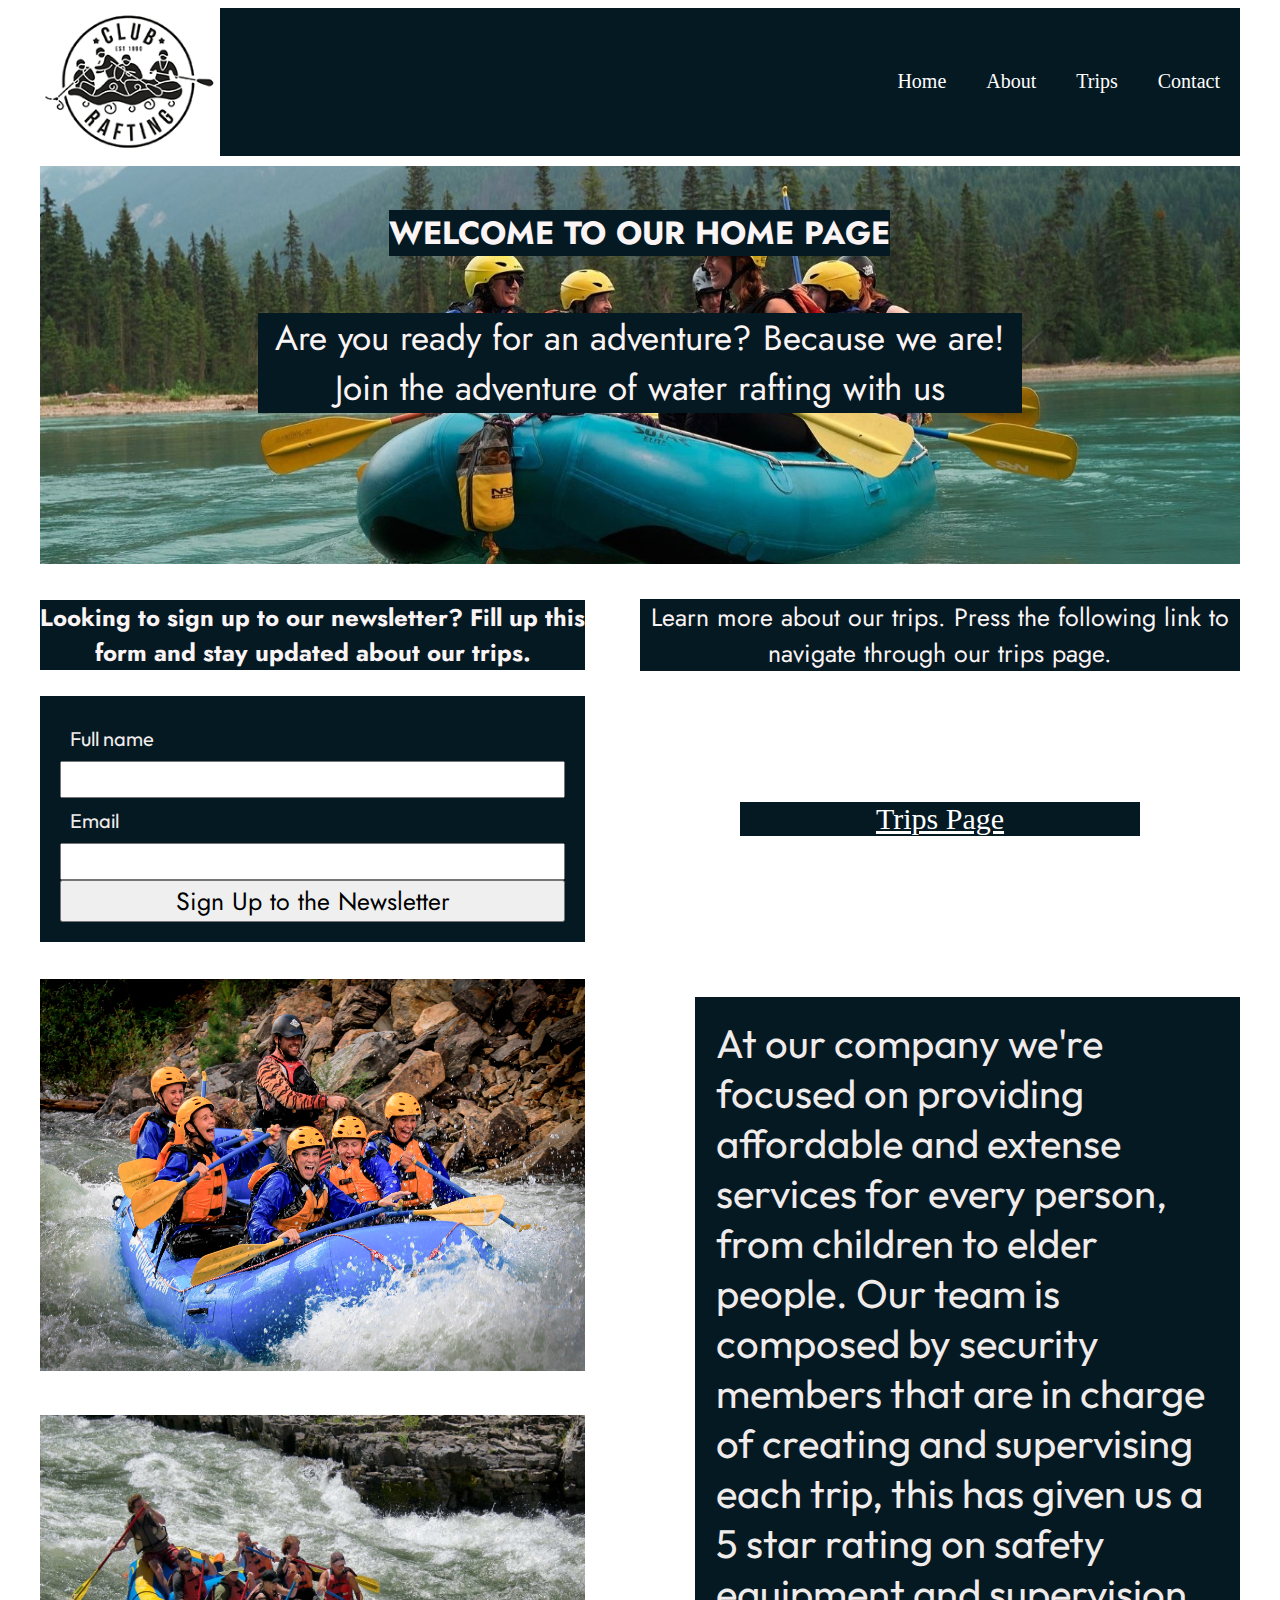
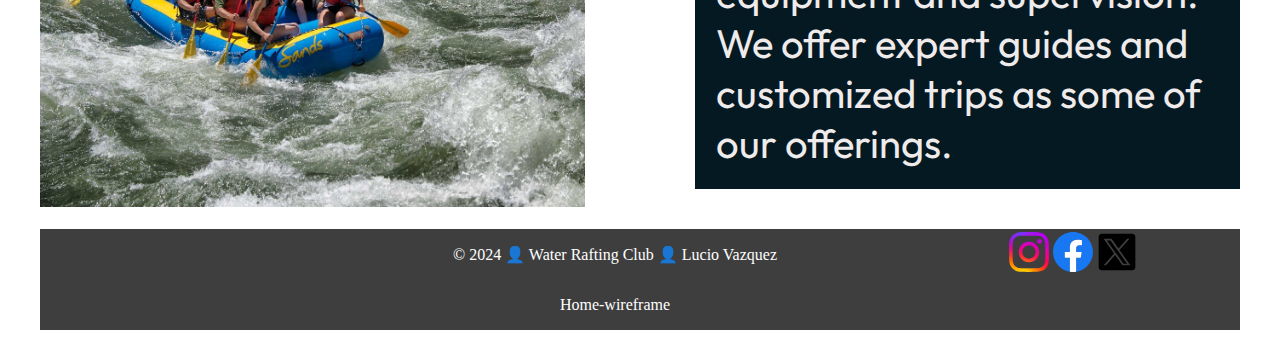
==== wwr/index.html @ acd650d9 "10/04" ====
<!DOCTYPE html>
<html lang="en-US">

    <head>
        <meta charset="utf-8">
        <meta name="viewport" content="width=device-width, initial-scale=1">
        <title>index Water Rafting Club </title>
        <meta name="author" content="Lucio Vazquez">
        <meta name="description" content="index water rafting club company">
        <link rel="stylesheet" href="styles/rafting.css">
    </head>

    <body>

        <header>
            <img src="images/logo.png" alt="Logo Image">
            <nav>
                <a href="index.html">Home</a>
                <a href="about.html">About</a>
                <a href="trips.html">Trips</a>
                <a href="contact.html">Contact</a>
            </nav>
        </header>

        <main class="grid">
            
            <div class="back">
                <img src="images/index-background.jpg" alt="water rafting background">
                <h1>WELCOME  TO  OUR  HOME  PAGE </h1>
                <p>Are you ready for an adventure? Because we are! Join the adventure of water rafting with us
                </p>
                
            </div>
            <div class="heading2">
                <h2>Looking to sign up to our newsletter? Fill up this form and stay updated about our trips.</h2>
            <!-- </div>
            <div class="indexform"> -->
                <form>
                    <label for="username">Full name</label>
                    <input type="text" id="username" name="username">
                    <label for="email">Email</label>
                    <input type="text" id="email" name="email">
                    <button>Sign Up to the Newsletter</button>
                </form>
            <!-- </div>

            <div class="tripsinfo"> -->
                <p>Learn more about our trips. Press the following link to navigate through our trips page.</p>
                <a href="trips.html">Trips Page</a>
            </div>

            <div class="additional">
                <img src="images/additional-1.jpg" alt="water rafting">
                <img src="images/additional2.jpg" alt="water rafting 2">
                <p>At our company we're focused on providing affordable and extense services for every person, from children to elder people.
                    Our team is composed by security members that are in charge of creating and supervising each trip, this has given us a 5 star rating on safety equipment 
                    and supervision. We offer expert guides and customized trips as some of our offerings.
                </p>

            </div>
        </main>

        <footer>
            <p>&copy; 2024 👤 Water Rafting Club 👤 Lucio Vazquez</p>
            
            <nav class="sociallinks">
                <a href="https://www.instagram.com/">
                    <img src="images/instagram-logo.svg" alt="instagram">
                </a>
                <a href="https://www.facebook.com/">
                    <img src="images/facebook-logo.svg" alt="Facebook">
                </a>
                <a href="https://twitter.com/">
                    <img src="images/twitter-logo.svg" alt="Twitter X">
                </a>
            </nav>

            <p><a href="images/home-wireframe.jpg">Home-wireframe</a></p>
        </footer>
    </body>
</html>
---- wwr/styles/rafting.css ----
@import url('https://fonts.googleapis.com/css2?family=Jost:ital,wght@0,100..900;1,100..900&display=swap');
@import url('https://fonts.googleapis.com/css2?family=Jost:ital,wght@0,100..900;1,100..900&family=Outfit:wght@100..900&display=swap');

:root {
    --primary-color: #006494;
    --secondary-color: #003554;
    --accent1-color: #051923;
    --accent2-color: #0582CA;


    --heading-font: "Jost", sans-serif;
    --paragraph-font: "Outfit", sans-serif;

    --nav-background-color: #051923;
    --nav-link-color: #00A6FB;
    --nav-hover-link-color: #0582CA;
    --nav-hover-background-color: #051923;
}
* {
    box-sizing: border-box;
}
a {
    text-decoration: none;
}
header, main, footer {
    max-width: 1200px;
    margin: 0 auto;
}

main {
    position: relative;
}

a img {
    width: 2%;
}

footer {
    display: grid;
    grid-template-columns: 100px 150px 150px 150px;
    align-items: center;
    justify-content: space-around;
    background-color: #3e3e3e;
    
}

footer p {
    display: flex;
    grid-column: 2/4;
    justify-content: center; 
    color: #fff;   
}

footer a {
    color: #fff;
}

.sociallinks img {
    width: 40px;
}

.grid {
    display: grid;
    grid-template-columns: repeat(11, 1fr);
    align-items: center;
}

/* About Us Css */

header {
    display: grid;
    grid-template-columns: 200px auto;
    align-items: center;
    background-color: var(--accent1-color);
}

header img {
    width: 180px;
}

header nav {
	display: flex;
    justify-content: end;
    align-items: center;
    grid-column: 2;
    
}

header nav a {
	padding: 1em;
    text-decoration: none;
    font-size: 20px;
    color: #fff;
}

header nav a:hover {
    color: var(--accent1-color);
    background-color: #fff;
}

.hero {
    display: grid;
    grid-template-columns: repeat(11, 1fr);
    grid-column: 1/12;
    grid-auto-rows: auto;
    align-items: center;
    position: relative;
    margin-top: 10px;
}

.hero img {
    grid-column: 1/12;
    grid-row: 1/9;
    width: 1200px;
    height: auto;
}

.hero h1 {
    grid-column: 1/12;
    grid-row: 2;
    justify-self: center;
    text-align: center;
    font-family: var(--heading-font);
    background-color: var(--accent1-color);
    width: 20em;
    color: #f0ebeb;
    z-index: 1;
}

.hero article{
    position: absolute;
    top: 20px;
    left: 90px;
    right: 90px;
    grid-column: 1/10;
    grid-row: 3;
    z-index: 1;
}

.hero article img {
    float: right;
    margin: 5px;
    width: 300px;
}

.hero article p {
    text-align: center;
    color: #f0ebeb;
    background-color: var(--accent1-color);
    font-size: 25px;
    font-family: var(--paragraph-font);
    width: 40em;
}

.history {
    display: grid;
    grid-template-columns: repeat(11, 1fr);
    grid-column: 1/12;
    grid-auto-rows: auto;
    align-items: center;
    position: relative;
    margin-top: 10px;
}

.history h2 {
    font-family: var(--heading-font);
    grid-column: 1/12;
    grid-row: 1;
    justify-self: center;
    color: var(--accent1-color);
    font-size: 35px;
}

.history p {
    font-family: var(--paragraph-font);
    grid-row: 2;
    grid-column: 1/12;
    justify-self: center;
    text-align: center;
}

.adventure h2 {
    display: flex;
    justify-content: center;
    font-family: var(--heading-font);
    color: var(--accent1-color);
    font-size: 35px;
}

.figures {
    display: grid;
    grid-template-columns: 1fr 1fr 1fr 1fr 1fr;
    justify-content: center;
    align-items: center;
}

.figures img {
    width: 162px;
    height: auto;
}

figcaption {
    display: grid;
    padding: 10px;
    text-align: center;
    align-items: center;
}

/* CONTACT STYLING  */

/* iframe {
    width="595";
    height="150";
    allowfullscreen="" ;
    loading="lazy";
    referrerpolicy="no-referrer-when-downgrade";
} */

.informationheading {
    font-family: var(--heading-font);
    font-size: 20px;
    color: var(--accent1-color);
    padding: 20px;
    width: 100%;
}

.information {
    grid-column: 7/12;
    grid-row: 3/8;
    position: absolute;
    padding: 0rem; 
    font-family: var(--paragraph-font);
    border: 2px solid rgb(32, 20, 20);
    background-color:rgb(169, 226, 217);
}

.userinfoheading {
    font-family: var(--heading-font);
    position: absolute;
    width: 650px;
    padding: 1rem;
    top: 49%;
    left: 18px;
    border: 2px solid rgb(32, 20, 20);
    background-color:rgb(169, 226, 217);
    display: grid;
    z-index: 1;
}

.contactform {
    display: inline-grid;
    grid-column: 1/6;
    grid-row: 3/8;
    position: absolute;
    padding: 0rem; 
    font-family: var(--paragraph-font);
    border: 2px solid rgb(32, 20, 20);
    background-color:rgb(169, 226, 217);
}

.contactform form{
    display: flex;
    flex-direction: column;
    width: 550px;
    margin: 0 auto;
    padding: 1rem;
    border: 2px solid rgb(32, 20, 20);
    background-color:rgb(169, 226, 217);
}

.contactform form p {
    font-family: var(--paragraph-font);
    text-align: left;
    font-size: 20px;
}

.contactform input {
    display: flex;
}

.contactform button {
    font-family: var(--paragraph-font);
    font-size: 20px;
    text-align: center;
}

label {
    font-family: var(--paragraph-font);
    font-size: 20px;
    padding: 10px;
}

.workers {
    display: grid;
    grid-template-columns: 1fr 1fr 1fr;
    justify-content: center;
    align-items: center;
}

.workers img {
    width: 250px;
    height: 160px;
}

figcaption {
    display: grid;
    padding: 10px;
    text-align: center;
    align-items: center;
}

/* TRIPS STYLING */

.toptrip {
    display: grid;
    grid-template-columns: repeat(11, 109px);
    grid-column: 1/12;
    grid-auto-rows: auto;
    align-items: center;
    position: relative;
    margin-top: 15px;
}

.toptrip img {
    grid-column: 1/6;
    width: 100%;
    height: auto;
}

.message {
    grid-column: 1/6;
    grid-row: 1;
    position: absolute;
    top: 230px;
    justify-self: center;
    padding: 1em;
}

.message {
    color:rgb(253, 252, 252);
    background-color: var(--accent1-color);
    font-family: var(--paragraph-font);
    width: 500px;
    text-align: center;
    font-size: 20px;
}

.toptrip form {
    grid-column: 1/6;
    grid-row: 1;
    position: absolute;
    justify-self: center;
}

.toptrip form input {
    width: 200px;
    font-size: 25px;
    font-family: var(--heading-font);
    padding: 20px;
    color: var(--accent1-color);
}

.avtrips {
    position: absolute;
    top: 100px;
    grid-column: 7/12;
    justify-self: center;
    font-family: var(--heading-font);
    font-size: 40px;
    color: var(--accent1-color);
}

table {
    width: 100%;
    grid-column: 6/12;
    justify-self:right;
    grid-row: 1/2;
    padding: 18px;
}

th,
td {
    font-family: var(--paragraph-font);
    border: 1px solid rgb(160 160 160);
    color:#051923;
    background-color: #fff;
}

th {
    font-size: 18.4px;
    padding: 13px;
    color: #051923;
}

td {
  text-align: center;
}

.tripsgrid {
    display: grid;
    grid-template-columns: repeat(11, 109px);
    grid-column: 1/12;
    grid-auto-rows: auto;
    align-items: center;
    position: relative;
    margin-top: 10px;
    margin-bottom: 20px;
    row-gap: 20px;
}

.tripsimages {
    position: relative;
    grid-column: 1/6;
    grid-row: 1/1;
    justify-self: center;
    font-family: var(--heading-font);
    font-size: 30px;
    background-color: var(--nav-background-color);
    color: #f0ebeb;
    width: 100%;
    text-align: center;
}

.tripimg1 {
    grid-column: 1/6;
    grid-row: 2/3;
    width: 100%;
    height: 300px;
}

.tripimg2 {
    grid-column: 1/6;
    grid-row: 3/4;
    width: 100%;
    height: 300px;
}

.tripimg3 {
    grid-column: 1/6;
    grid-row: 4/5;
    width: 100%;
    height: 300px;
}

.tripdescription {
    position: relative;
    grid-column: 7/12;
    grid-row: 1;
    justify-self: center;
    font-family: var(--heading-font);
    font-size: 30px;
    background-color: var(--nav-background-color);
    color: #f0ebeb;
    width: 100%;
    text-align: center;
}

.desc1 {
    grid-column: 7/12;
    grid-row: 2/3;
    font-family: var(--paragraph-font);
    font-size: 22px;
    color: #051923;
    background-color: #fcf8f8;
}

.desc2 {
    grid-column: 7/12;
    grid-row: 3/4;
    font-family: var(--paragraph-font);
    font-size: 22px;
    color: #051923;
    background-color: #fcf8f8;
}

.desc3 {
    grid-column: 7/12;
    grid-row: 4/5;
    font-family: var(--paragraph-font);
    font-size: 22px;
    color: #051923;
    background-color: #fcf8f8;
}

/* INDEX STYLING */

.back {
    display: grid;
    grid-template-columns: repeat(11, 1fr);
    grid-column: 1/12;
    grid-auto-rows: auto;
    align-items: center;
    position: relative;
    margin-top: 10px;
}

.back img {

    grid-column: 1/12;
    grid-row: 1/9;
    width: 100%;
    height: auto;
}

.back h1 {
    grid-column: 4/9;
    grid-row: 2;   
    justify-self: center;
    z-index: 1;
    font-family: var(--heading-font);
    color: #faf4f4;
    background-color: var(--nav-background-color);
}

.back p {
    grid-column: 3/10;
    grid-row: 3;
    z-index: 1;
    font-family: var(--heading-font);
    font-size: 35px;
    text-align: center;
    color: #faf4f4;
    background-color: var(--nav-background-color);
}

.heading2 {
        display: grid;
        grid-template-columns: repeat(11, 1fr);
        grid-column: 1/12;
        grid-auto-rows: auto;
        align-items: center;
        position: relative;
        margin-top: 10px;
}

.heading2 h2 {
    grid-column: 1/6;
    grid-row: 1;
    width: 109%;
    text-align: center;
    font-family: var(--heading-font);
    color: #faf4f4;
    background-color: var(--nav-background-color);
}

.heading2 form {
    grid-column: 1/6;
    grid-row: 2;
    display: grid;
    padding: 20px;
    width: 109%;
    background-color:var(--accent1-color);
    font-family: var(--paragraph-font);
}

.heading2 form input {
    padding: 4px;
    color: var(--accent1-color);
    font-size: 20px;
    font-family: var(--paragraph-font);
}

.heading2 form label {
    color:#f0ebeb;
}

.heading2 form button {
    font-family: var(--heading-font);
    font-size: 25px;
}

.heading2 p {
    grid-column: 7/12;
    grid-row: 1;
    font-family: var(--heading-font);
    font-size: 25px;
    color: #faf4f4;
    background-color: var(--nav-background-color);
    text-align: center;
}

.heading2 a {
    grid-column: 8/11;
    grid-row: 2;
    justify-self: center;
    font-size: 30px;
    background-color: var(--accent1-color);
    color: #fff;
    width: 400px;
    text-align: center;
    text-decoration: underline;
}

.additional {
    display: grid;
    grid-template-columns: repeat(11, 1fr);
    grid-column: 1/12;
    grid-auto-rows: auto;
    align-items: center;
    position: relative;
    margin-top: 15px;
}

.additional img {
    grid-column: 1/6;
    width: 100%;
    height: 90%;
}

.additional p {
    grid-column: 7/12;
    grid-row: 1/3;
    border: 1px solid var(--accent1-color);
    font-family: var(--paragraph-font);
    background-color: #051923;
    color: #f0ebeb;
    padding: 20px;
    text-align: left;
    font-size: 40px;
}
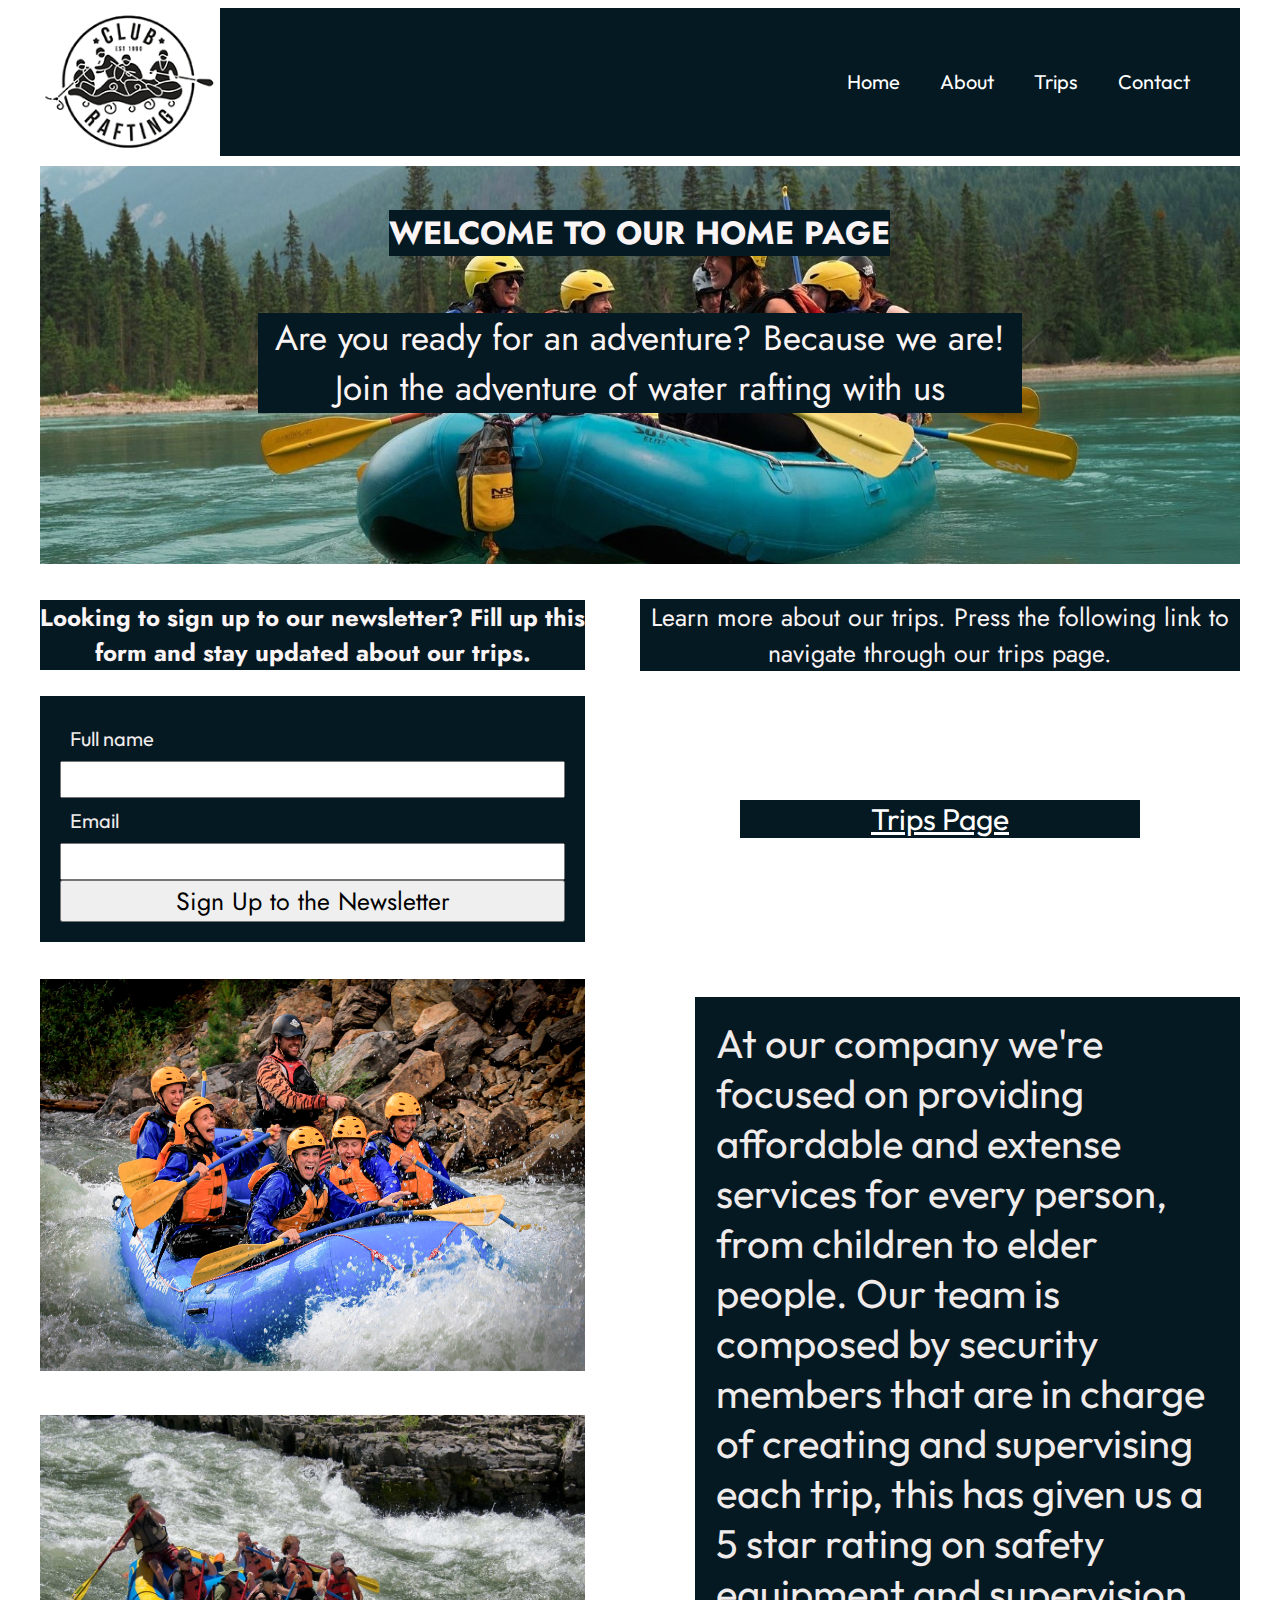
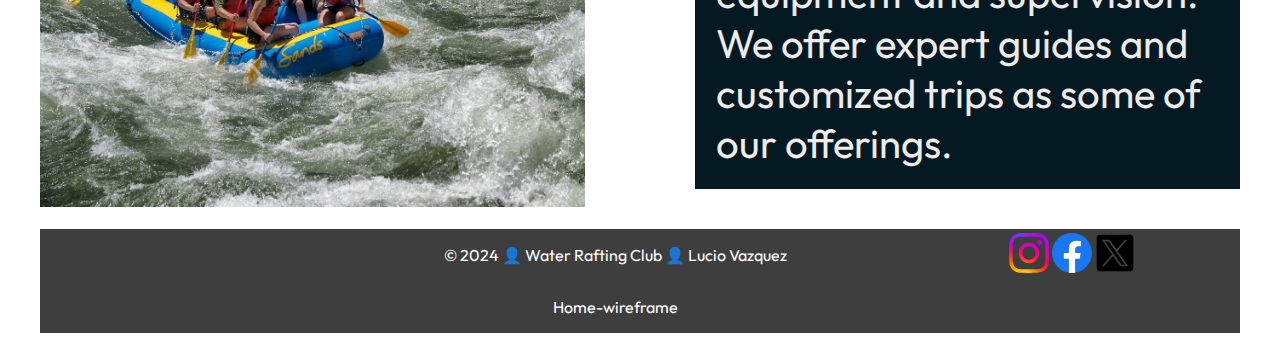
==== commit cb6536d4: "10/04" ====
--- a/wwr/index.html
+++ b/wwr/index.html
@@ -4,7 +4,7 @@
     <head>
         <meta charset="utf-8">
         <meta name="viewport" content="width=device-width, initial-scale=1">
-        <title>index Water Rafting Club </title>
+        <title>Home Water Rafting Club </title>
         <meta name="author" content="Lucio Vazquez">
         <meta name="description" content="index water rafting club company">
         <link rel="stylesheet" href="styles/rafting.css">
--- a/wwr/styles/rafting.css
+++ b/wwr/styles/rafting.css
@@ -1,4 +1,3 @@
-@import url('https://fonts.googleapis.com/css2?family=Jost:ital,wght@0,100..900;1,100..900&display=swap');
 @import url('https://fonts.googleapis.com/css2?family=Jost:ital,wght@0,100..900;1,100..900&family=Outfit:wght@100..900&display=swap');
 
 :root {
@@ -15,14 +14,29 @@
     --nav-link-color: #00A6FB;
     --nav-hover-link-color: #0582CA;
     --nav-hover-background-color: #051923;
-}
+
+
+}
+
 * {
     box-sizing: border-box;
 }
+
+body {
+    font-family: var(--paragraph-font);
+}
+
 a {
     text-decoration: none;
 }
-header, main, footer {
+
+img {
+    width: 100%;
+}
+
+header,
+main,
+footer {
     max-width: 1200px;
     margin: 0 auto;
 }
@@ -41,14 +55,14 @@
     align-items: center;
     justify-content: space-around;
     background-color: #3e3e3e;
-    
+
 }
 
 footer p {
     display: flex;
     grid-column: 2/4;
-    justify-content: center; 
-    color: #fff;   
+    justify-content: center;
+    color: #fff;
 }
 
 footer a {
@@ -79,15 +93,16 @@
 }
 
 header nav {
-	display: flex;
+    display: flex;
     justify-content: end;
     align-items: center;
     grid-column: 2;
-    
+    margin: 0 30px;
+
 }
 
 header nav a {
-	padding: 1em;
+    padding: 1em;
     text-decoration: none;
     font-size: 20px;
     color: #fff;
@@ -124,10 +139,10 @@
     background-color: var(--accent1-color);
     width: 20em;
     color: #f0ebeb;
-    z-index: 1;
-}
-
-.hero article{
+    padding: 1em 0;
+}
+
+.hero article {
     position: absolute;
     top: 20px;
     left: 90px;
@@ -208,15 +223,15 @@
 
 /* CONTACT STYLING  */
 
-/* iframe {
-    width="595";
-    height="150";
-    allowfullscreen="" ;
-    loading="lazy";
-    referrerpolicy="no-referrer-when-downgrade";
-} */
+iframe {
+    width: 100%;
+    height: 300px;
+    border: 0;
+}
 
 .informationheading {
+    grid-column: 7/12;
+    justify-self: center;
     font-family: var(--heading-font);
     font-size: 20px;
     color: var(--accent1-color);
@@ -227,45 +242,47 @@
 .information {
     grid-column: 7/12;
     grid-row: 3/8;
-    position: absolute;
-    padding: 0rem; 
-    font-family: var(--paragraph-font);
-    border: 2px solid rgb(32, 20, 20);
-    background-color:rgb(169, 226, 217);
-}
-
-.userinfoheading {
-    font-family: var(--heading-font);
-    position: absolute;
-    width: 650px;
-    padding: 1rem;
-    top: 49%;
-    left: 18px;
-    border: 2px solid rgb(32, 20, 20);
-    background-color:rgb(169, 226, 217);
-    display: grid;
-    z-index: 1;
-}
-
-.contactform {
-    display: inline-grid;
-    grid-column: 1/6;
-    grid-row: 3/8;
-    position: absolute;
-    padding: 0rem; 
-    font-family: var(--paragraph-font);
-    border: 2px solid rgb(32, 20, 20);
-    background-color:rgb(169, 226, 217);
-}
-
-.contactform form{
-    display: flex;
-    flex-direction: column;
-    width: 550px;
-    margin: 0 auto;
     padding: 1rem;
     border: 2px solid rgb(32, 20, 20);
-    background-color:rgb(169, 226, 217);
+    background-color: rgb(169, 226, 217);
+}
+
+.userinfoheading {
+
+    font-family: var(--heading-font);
+    /* position: absolute; */
+    /* width: 650px; */
+    padding: 1rem;
+    /* top: 49%; */
+    /* left: 18px; */
+    /* border: 2px solid rgb(32, 20, 20); */
+    /* background-color: rgb(169, 226, 217); */
+    /* display: grid; */
+    /* z-index: 1; */
+}
+
+.section {
+    grid-column: 1/12;
+}
+
+.contactform {
+    grid-column: 1/6;
+    grid-row: 3/8;
+    padding: 0rem;
+    font-family: var(--paragraph-font);
+    border: 2px solid rgb(32, 20, 20);
+    background-color: rgb(169, 226, 217);
+}
+
+.contactform form {
+    display: grid;
+    grid-template-columns: 1fr 3fr;
+    /* flex-direction: column; */
+    /* width: 550px; */
+    /* margin: 0 auto; */
+    padding: 1rem;
+    /* border: 2px solid rgb(32, 20, 20); */
+    background-color: rgb(169, 226, 217);
 }
 
 .contactform form p {
@@ -274,14 +291,16 @@
     font-size: 20px;
 }
 
-.contactform input {
-    display: flex;
-}
-
-.contactform button {
-    font-family: var(--paragraph-font);
+
+.btn {
+
     font-size: 20px;
-    text-align: center;
+    padding: 1em;
+    background-color: var(--accent1-color);
+    color: #fff;
+    border-radius: 30px;
+    justify-self: center;
+    align-self: center;
 }
 
 label {
@@ -337,7 +356,7 @@
 }
 
 .message {
-    color:rgb(253, 252, 252);
+    color: rgb(253, 252, 252);
     background-color: var(--accent1-color);
     font-family: var(--paragraph-font);
     width: 500px;
@@ -373,7 +392,7 @@
 table {
     width: 100%;
     grid-column: 6/12;
-    justify-self:right;
+    justify-self: right;
     grid-row: 1/2;
     padding: 18px;
 }
@@ -382,7 +401,7 @@
 td {
     font-family: var(--paragraph-font);
     border: 1px solid rgb(160 160 160);
-    color:#051923;
+    color: #051923;
     background-color: #fff;
 }
 
@@ -393,7 +412,7 @@
 }
 
 td {
-  text-align: center;
+    text-align: center;
 }
 
 .tripsgrid {
@@ -504,7 +523,7 @@
 
 .back h1 {
     grid-column: 4/9;
-    grid-row: 2;   
+    grid-row: 2;
     justify-self: center;
     z-index: 1;
     font-family: var(--heading-font);
@@ -524,13 +543,13 @@
 }
 
 .heading2 {
-        display: grid;
-        grid-template-columns: repeat(11, 1fr);
-        grid-column: 1/12;
-        grid-auto-rows: auto;
-        align-items: center;
-        position: relative;
-        margin-top: 10px;
+    display: grid;
+    grid-template-columns: repeat(11, 1fr);
+    grid-column: 1/12;
+    grid-auto-rows: auto;
+    align-items: center;
+    position: relative;
+    margin-top: 10px;
 }
 
 .heading2 h2 {
@@ -549,7 +568,7 @@
     display: grid;
     padding: 20px;
     width: 109%;
-    background-color:var(--accent1-color);
+    background-color: var(--accent1-color);
     font-family: var(--paragraph-font);
 }
 
@@ -561,7 +580,7 @@
 }
 
 .heading2 form label {
-    color:#f0ebeb;
+    color: #f0ebeb;
 }
 
 .heading2 form button {
